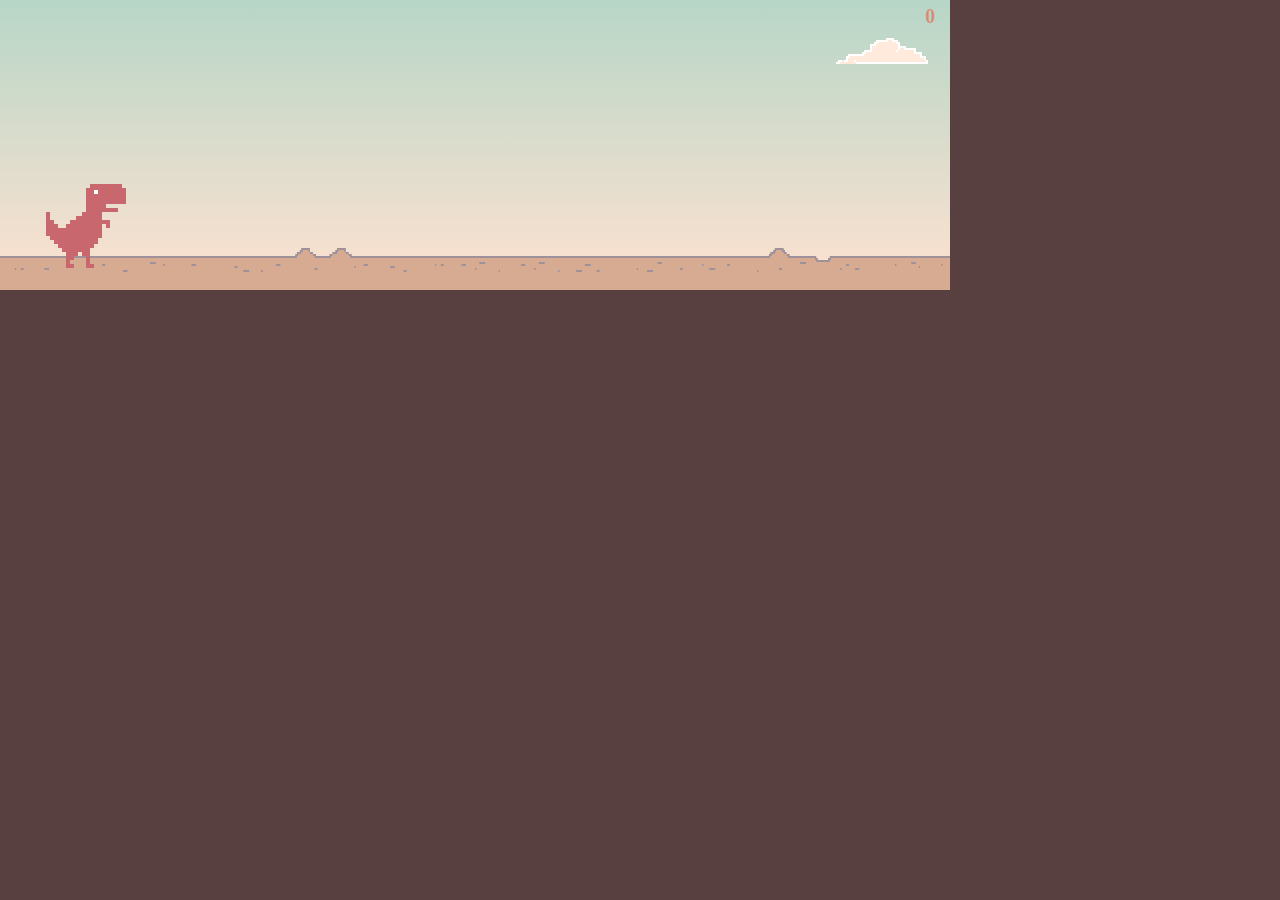
==== frontend/DinoChrome.html @ 8798ac4b "v1 - Login & Register" ====
<!DOCTYPE html>
<html lang="en">
<head>
    <meta charset="UTF-8">
    <meta name="viewport" content="width=device-width, initial-scale=1.0">
    <title>DINO CHROME GAME</title>
    <link href="./styles.css" rel="stylesheet">
</head>
<body>
    <div id="game-container">

        <div id="floor"> </div>

        <div id="dino" class="dino dino-running"> </div>
        
        <div id="score">0</div>

        <div class="game-over">GAME OVER</div>
        <button class="restart">RESTART</button>


    
    </div>  

    <script src="./script.js"></script>
</body>
</html>
---- frontend/styles.css ----
* {
    padding: 0;
    margin: 0;
}


body {
    height: auto;
    background: #584040;
    display: flex;
    align-items: center;

}

#game-container{
    width: 950px;
    height: 290px;
    position: relative;
    background: linear-gradient(#B7D6C7, #FFE2D1);
    overflow: hidden;

}

.cloud {
    width: 92px;
    height: 26px;

    position: absolute;
    z-index: 0;

    background: url(../frontend/img/nube.png) no-repeat;
    background-size: 92px 26px;
}

#floor{
    width: 200%;
    height: 42px;
    position: absolute;
    bottom: 0;
    left: 0;

    background: url(../frontend/img/suelo.png) repeat-x 0px 0px;
    background-size: 50% 42px;
}

.coin{
    width: 15%;
    height: 50%;
    position: absolute;
    bottom: 75px;
    left: 600px;
    z-index: 1;

    background: url(../frontend/img/moneda.png) no-repeat center center;
}


#score{
    width: 100px;
    height: 30px;
    position: absolute;
    top: 5px;
    right: 15px;
    z-index: 10;

    color: #d88d78;
    font-family: Verdana;
    font-size: 20px;
    font-weight: bold;
    text-align: right;
}

.cactus{
    width: 46px;
    height: 96px;
    position: absolute;
    bottom: 16px;
    left: 600px;
    z-index: 1;

    background: url(../frontend/img/cactus1.png) no-repeat;
}

.cactus2{
    width: 98px;
    height: 66px;

    background: url(../frontend/img/cactus2.png) no-repeat;
}

.dino{
    width: 84px;
    height: 84px;
    position: absolute;
    bottom: 22px;
    left: 42px;
    z-index: 2;
    background: url(../frontend/img/dino.png) repeat-x 0px 0px;
    background-size: 336px 84px;
    background-position: 0px;
}

.dino-running{
    animation: animarDino 0.25s steps(2) infinite;
}

.dino-crashed{
    background-position-x: -252px;
}

.game-over{
    display: none;
    position: absolute;
    width: 100%;
    text-align: center;
    top: 50%;
    left: 50%;
    transform: translate(-50%, -50%);
    color: #da5454;
    font-size: 30px;
    font-family: system-ui, 'Helvetica Neue', sans-serif;
    font-weight: 850;
    z-index: 100;
}

.restart{
    display: none;
    position: absolute;
    top: 60%; 
    left: 50%;
    border: 1px solid #da5454;
    transform: translate(-50%, -50%);
    width: 100%;
    text-align: center;
    color: #da5454;
    font-family: system-ui, 'Helvetica Neue', sans-serif;
    font-weight: 800;
    z-index: 100; 
    cursor: pointer; 
}


@keyframes animarDino {
    from{
        background-position: -84px;
    }
    to{
        background-position: -252px;
    }
    
}
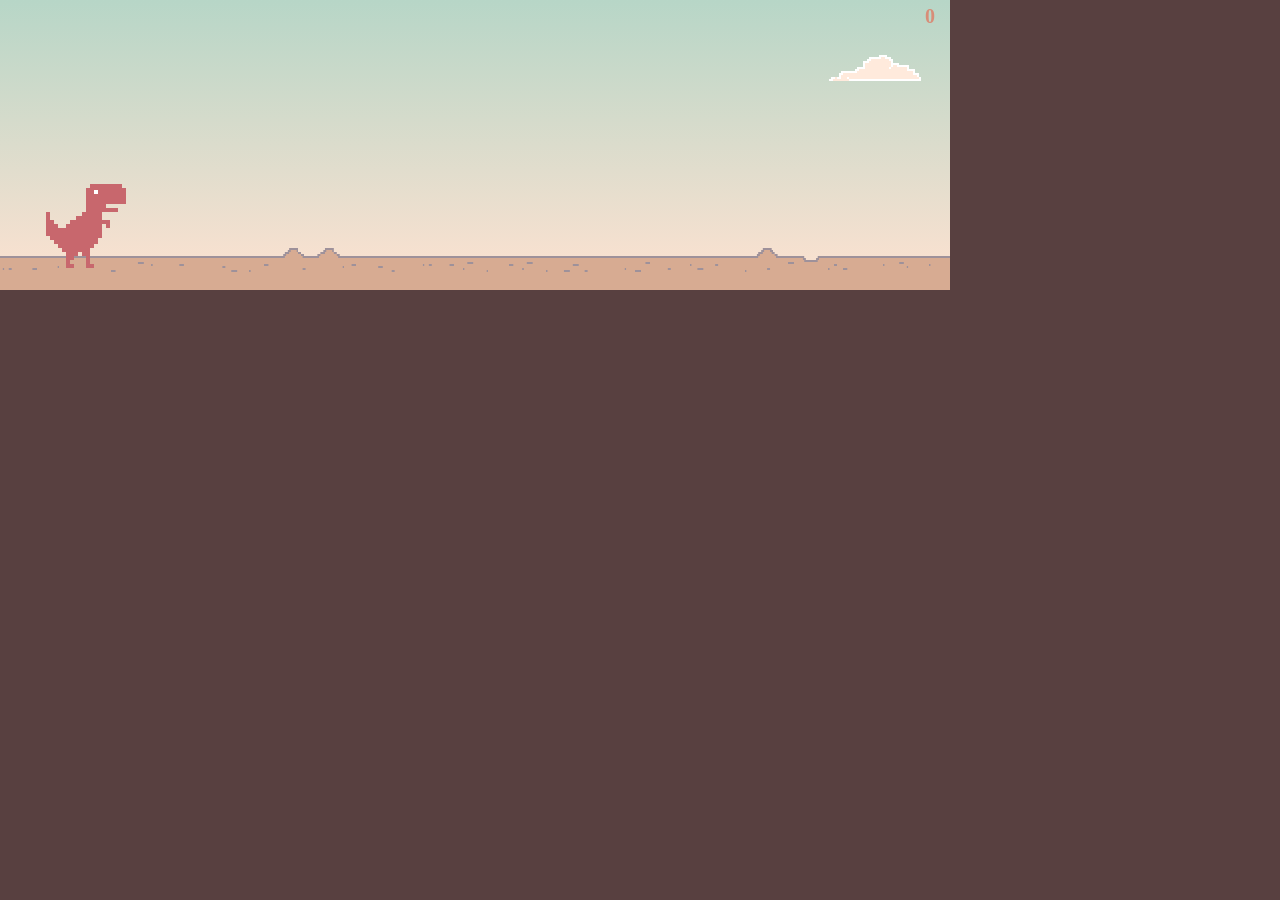
==== commit 6bf067d6: "v1 - Login & Register" ====
--- a/frontend/DinoChrome.html
+++ b/frontend/DinoChrome.html
@@ -22,6 +22,6 @@
     
     </div>  
 
-    <script src="./script.js"></script>
+    <script src="../frontend/script.js"></script>
 </body>
 </html>   
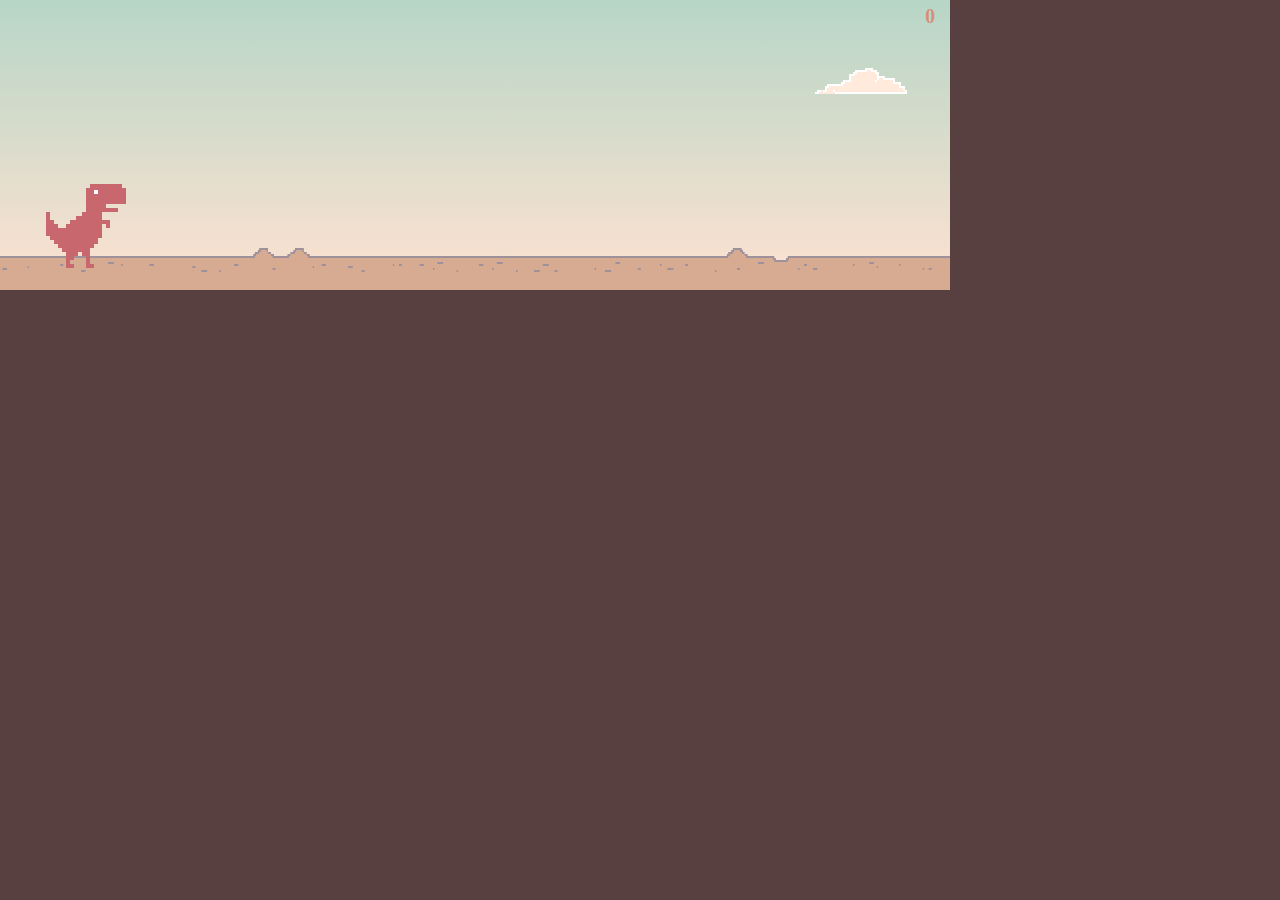
==== commit 9b011d7d: "v2 - Hosting" ====
--- a/frontend/DinoChrome.html
+++ b/frontend/DinoChrome.html
@@ -16,10 +16,7 @@
         <div id="score">0</div>
 
         <div class="game-over">GAME OVER</div>
-        <button class="restart">RESTART</button>
-
-
-    
+        <button class="restart">RESTART</button>    
     </div>  
 
     <script src="../frontend/script.js"></script>
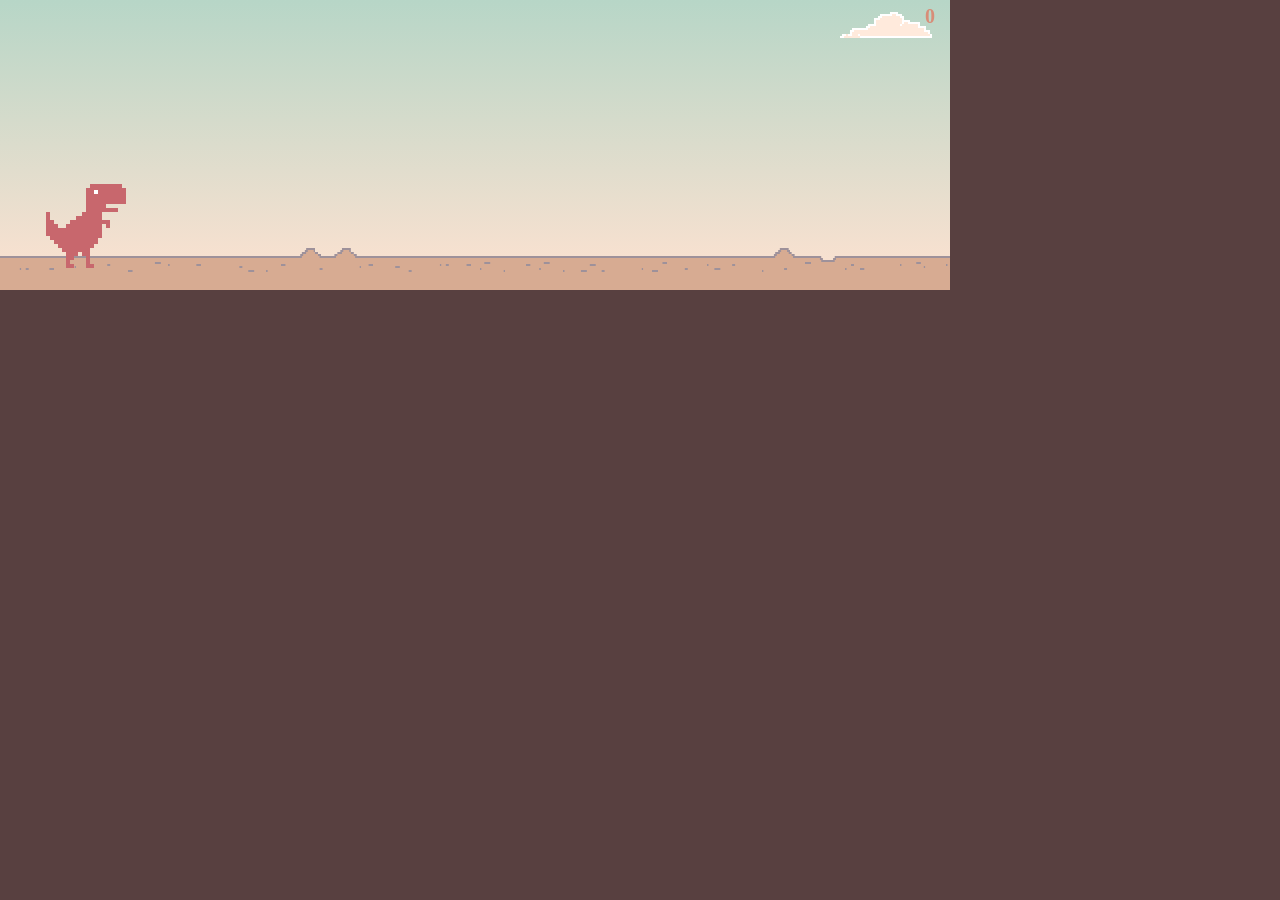
==== commit 6cb522ff: "v2 - Hosting" ====
--- a/frontend/DinoChrome.html
+++ b/frontend/DinoChrome.html
@@ -4,7 +4,7 @@
     <meta charset="UTF-8">
     <meta name="viewport" content="width=device-width, initial-scale=1.0">
     <title>DINO CHROME GAME</title>
-    <link href="./styles.css" rel="stylesheet">
+    <link href="styles.css" rel="stylesheet">
 </head>
 <body>
     <div id="game-container">
@@ -19,6 +19,6 @@
         <button class="restart">RESTART</button>    
     </div>  
 
-    <script src="../frontend/script.js"></script>
+    <script src="script.js"></script>
 </body>
 </html>   
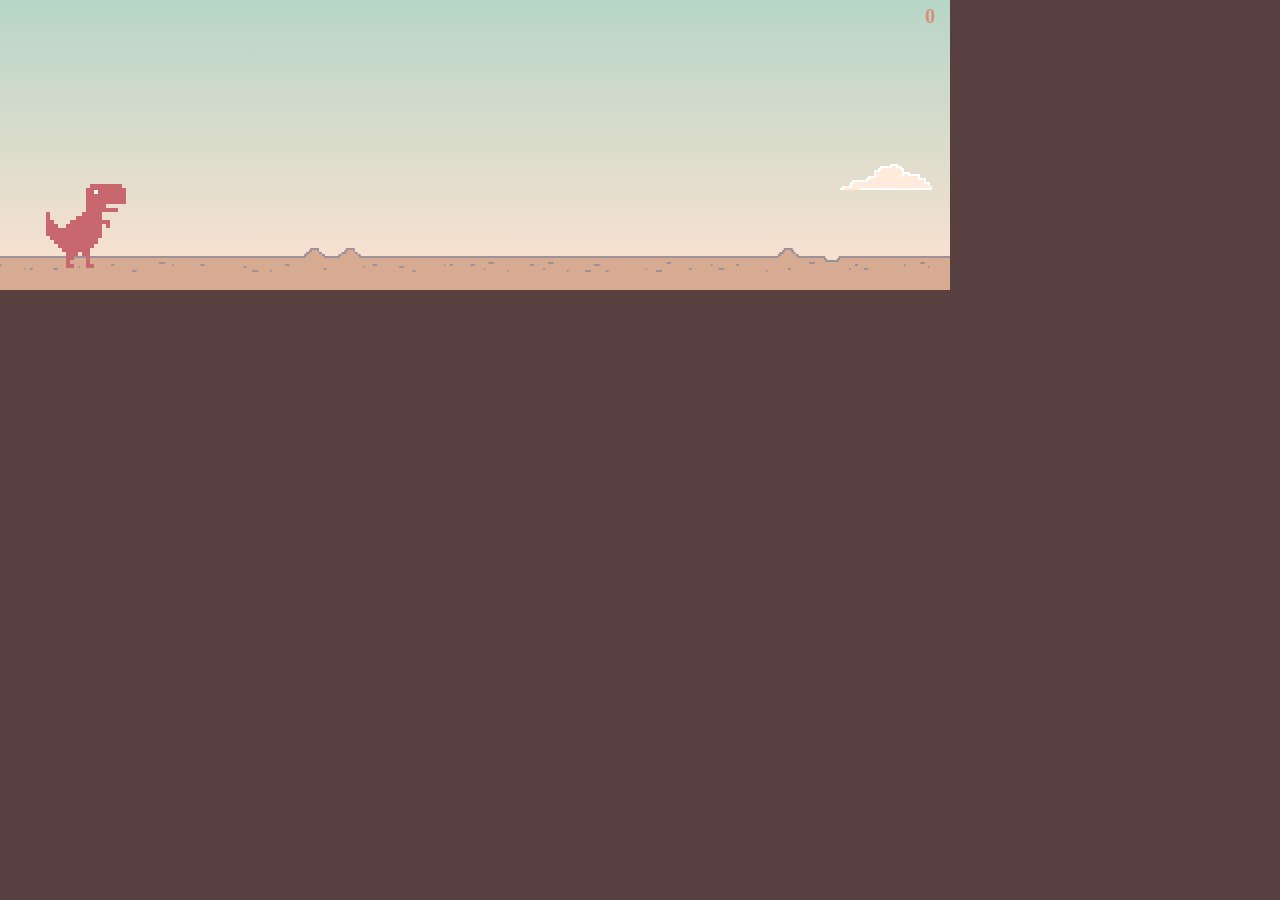
==== commit 9a468e4c: "fixing sql connection" ====
--- a/frontend/DinoChrome.html
+++ b/frontend/DinoChrome.html
@@ -4,7 +4,7 @@
     <meta charset="UTF-8">
     <meta name="viewport" content="width=device-width, initial-scale=1.0">
     <title>DINO CHROME GAME</title>
-    <link href="styles.css" rel="stylesheet">
+    <link href="../frontend/styles.css" rel="stylesheet">
 </head>
 <body>
     <div id="game-container">
@@ -19,6 +19,6 @@
         <button class="restart">RESTART</button>    
     </div>  
 
-    <script src="script.js"></script>
+    <script src="../frontend/script.js"></script>
 </body>
 </html>   
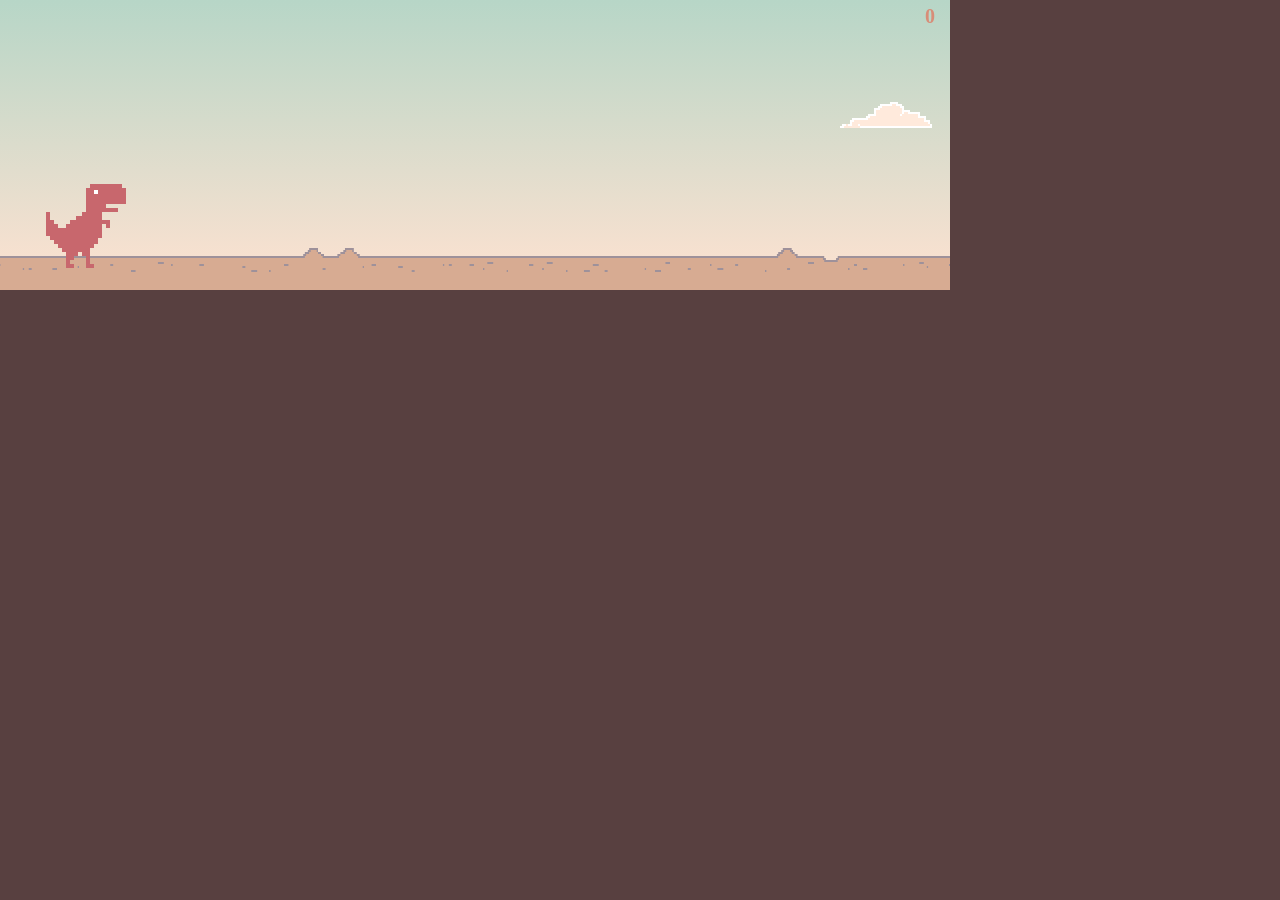
==== commit 3443d20e: "Minor fixes" ====
--- a/frontend/DinoChrome.html
+++ b/frontend/DinoChrome.html
@@ -1,24 +1,29 @@
 <!DOCTYPE html>
 <html lang="en">
+
 <head>
     <meta charset="UTF-8">
     <meta name="viewport" content="width=device-width, initial-scale=1.0">
     <title>DINO CHROME GAME</title>
     <link href="../frontend/styles.css" rel="stylesheet">
 </head>
+
 <body>
     <div id="game-container">
+        <!-- Display del nombre del usuario autenticado -->
+        <div id="user-display"></div>
+        <div id="floor"> </div>
+        <div id="dino" class="dino dino-running"> </div>
 
-        <div id="floor"> </div>
-
-        <div id="dino" class="dino dino-running"> </div>
-        
+        <!-- Puntuación del juego -->
         <div id="score">0</div>
 
+        <!-- Mensaje de Game Over y botón de reinicio -->
         <div class="game-over">GAME OVER</div>
-        <button class="restart">RESTART</button>    
-    </div>  
+        <button class="restart">RESTART</button>
+    </div>
 
     <script src="../frontend/script.js"></script>
 </body>
-</html>   +
+</html>
--- a/frontend/styles.css
+++ b/frontend/styles.css
@@ -65,6 +65,21 @@
 
     color: #d88d78;
     font-family: Verdana;
+    font-size: 20px;
+    font-weight: bold;
+    text-align: right;
+}
+
+#user-display{
+    width: auto;
+    height: 30px;
+    position: absolute;
+    top: 5px;
+    right: 15px;
+    z-index: 10;
+
+    color: #d88d78;
+    font-family:'Trebuchet MS', 'Lucida Sans Unicode', 'Lucida Grande', 'Lucida Sans', Arial, sans-serif;
     font-size: 20px;
     font-weight: bold;
     text-align: right;
